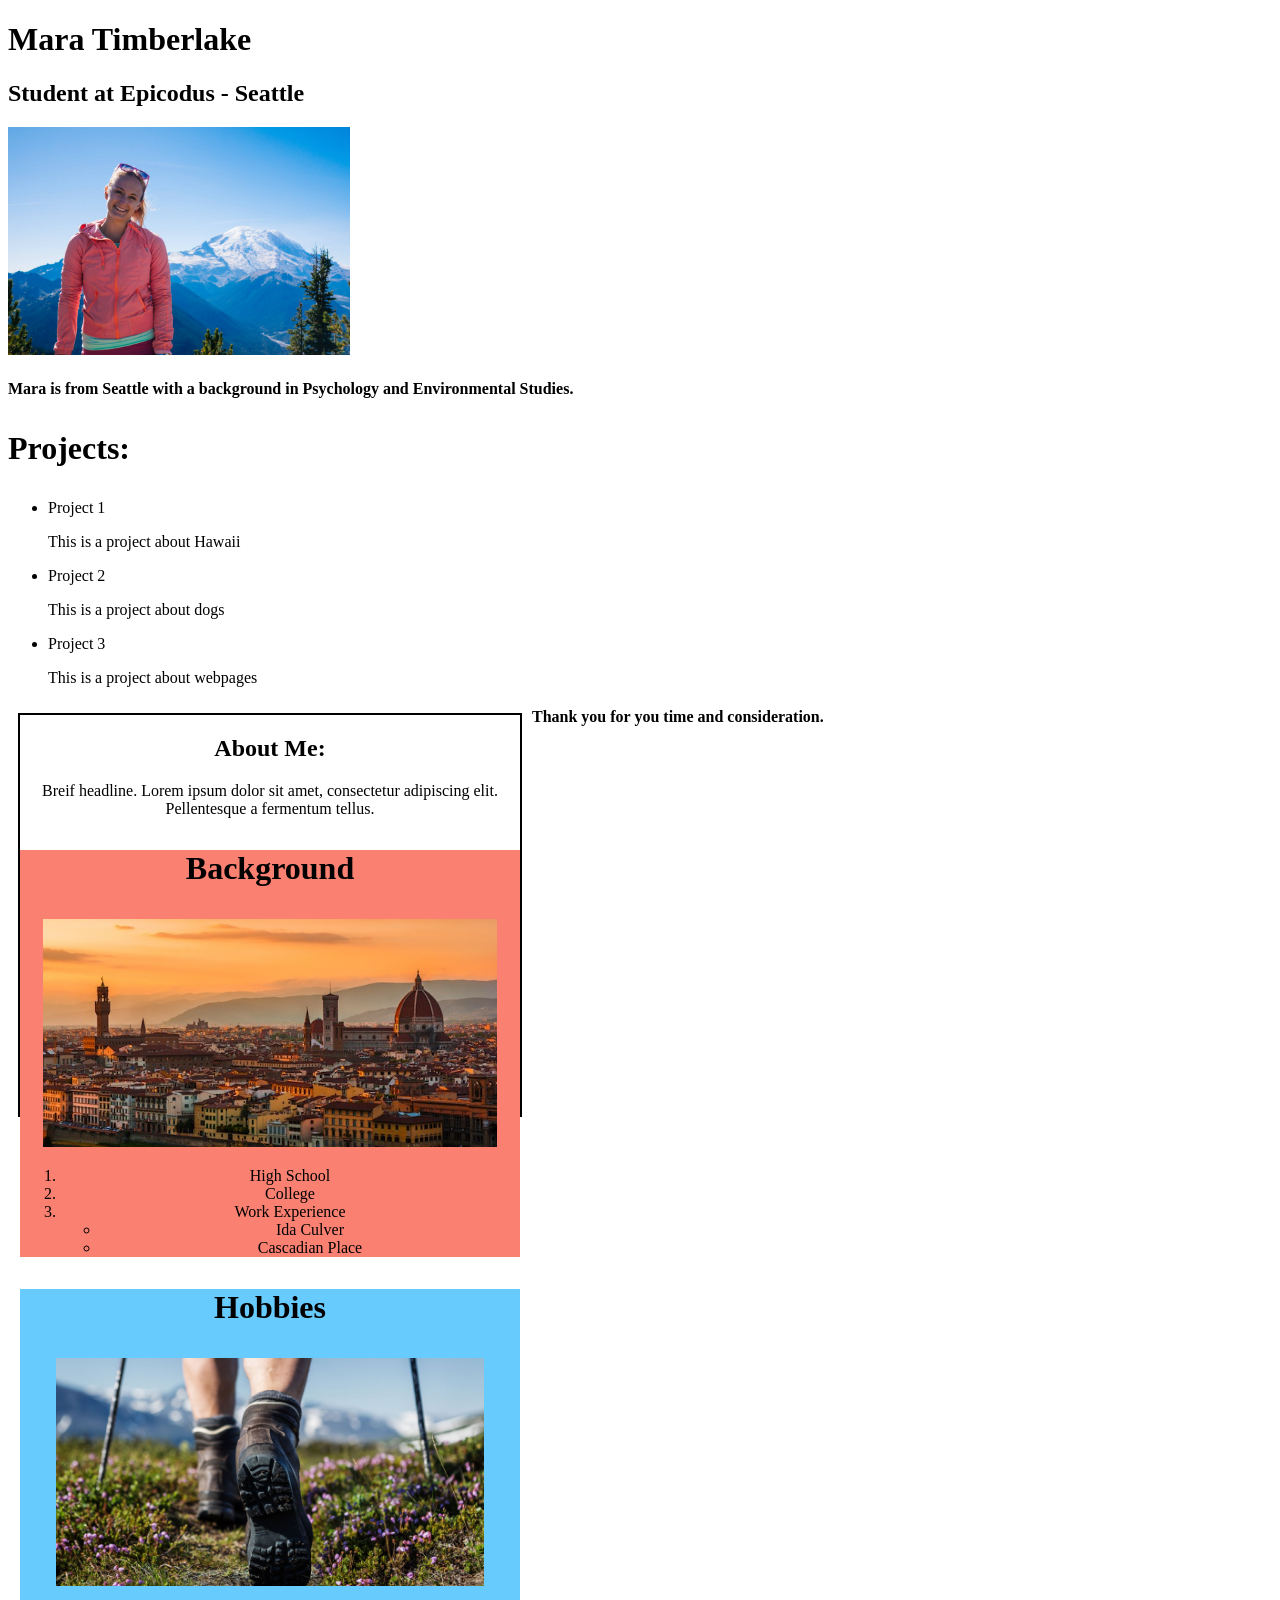
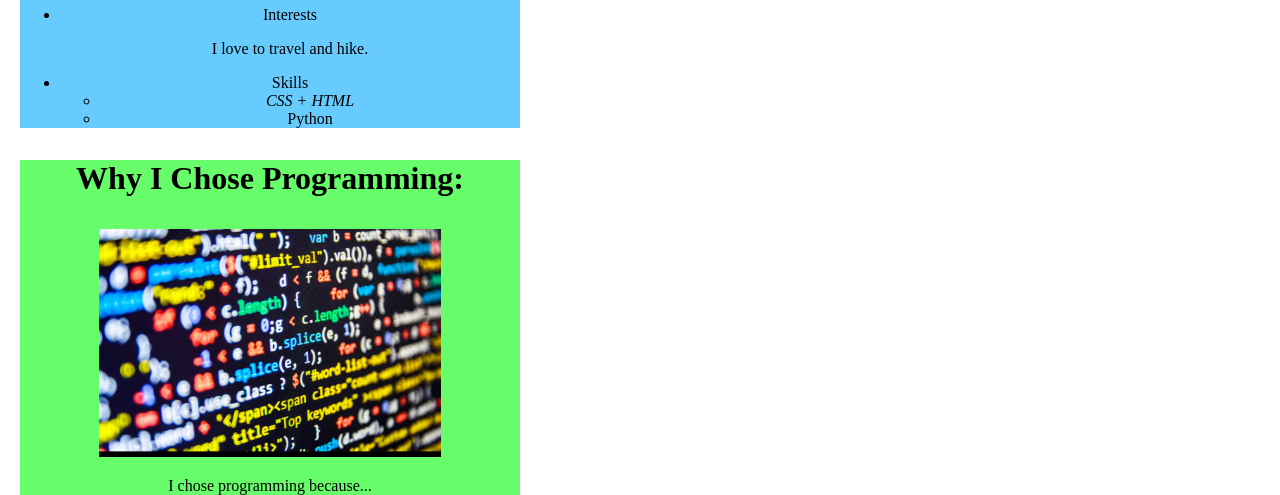
==== epicodus/portfolio/index.html @ 0f05cb5d "add css and html files with some basic design" ====
<!DOCTYPE html>
<html>
  <head>
    <link href="css/bootstrap.css" rel="stylesheet" type="text/css">
    <link href="css/styles.css" rel="stylesheet" type="text/css">
    <title>Mara Timberlake's Portfolio</title>
  </head>
  <body>
    <h1>Mara Timberlake</h1>
    <h2>Student at Epicodus - Seattle</h2>
    </div>
    <div class="index">
      <img src=img/mara.jpeg alt="mara" style="height:228px;">
    </div>
    <h4>Mara is from Seattle with a background in Psychology and Environmental Studies.</h4>

    <div class="projects">
    <h3>Projects:</h3>
      <ul>
        <li>Project 1</li>
          <p>This is a project about Hawaii</p>
        <li>Project 2</li>
          <p>This is a project about dogs</p>
        <li>Project 3</li>
          <p>This is a project about webpages</p>
      </ul>
    </div>

    <div class="about_me">
      <h2>About Me:</h2>
      <p>Breif headline. Lorem ipsum dolor sit amet, consectetur adipiscing elit. Pellentesque a fermentum tellus.</p>
      <div class="center-body" id="background">
        <h3>Background</h3>
        <img src=img/florence.jpeg alt="background" style="height:228px">
        <ol>
          <li>High School</li>
          <li>College</li>
          <li>Work Experience
            <ul>
              <li>Ida Culver</li>
              <li>Cascadian Place</li>
            </ul>
          </li>
        </ol>
      </div>

      <div class="center-body" id="hobbies">
        <h3>Hobbies</h3>
        <img src=img/hiking.jpeg alt="hobbies" style="height:228px">
        <ul>
          <li>Interests
            <p>I love to travel and hike.</p>
          </li>
          <li>Skills
            <ul>
              <li><em>CSS + HTML</em></li>
              <li>Python</li>
            </ul>
          </li>
        </ul>
      </div>
      <div class="center-body" id="why-programming">
        <h3>Why I Chose Programming:</h3>
        <img src=img/programming.jpeg alt="programming" style="height:228px">
        <p>I chose programming because...</p>
      </div>
    </div>
    <h4>Thank you for you time and consideration.</h3>
  </body>
</html>
---- epicodus/portfolio/css/styles.css ----
.about_me {
  width: 500px;
  float: left;
  border: 2px solid black;
  height: 400px;
  margin: 10px;
  text-align: center;
}

.index p {
  font-size: 24px;
  font-family: sans-serif;
}

.center-body#background {
  background: #FA8072;
}

.center-body#hobbies {
  background: #67CBFD;
}

.center-body#why-programming {
  background: #67FD6A;
}

h3 {
  font-size: 32px;
  font-family: cursive;
}
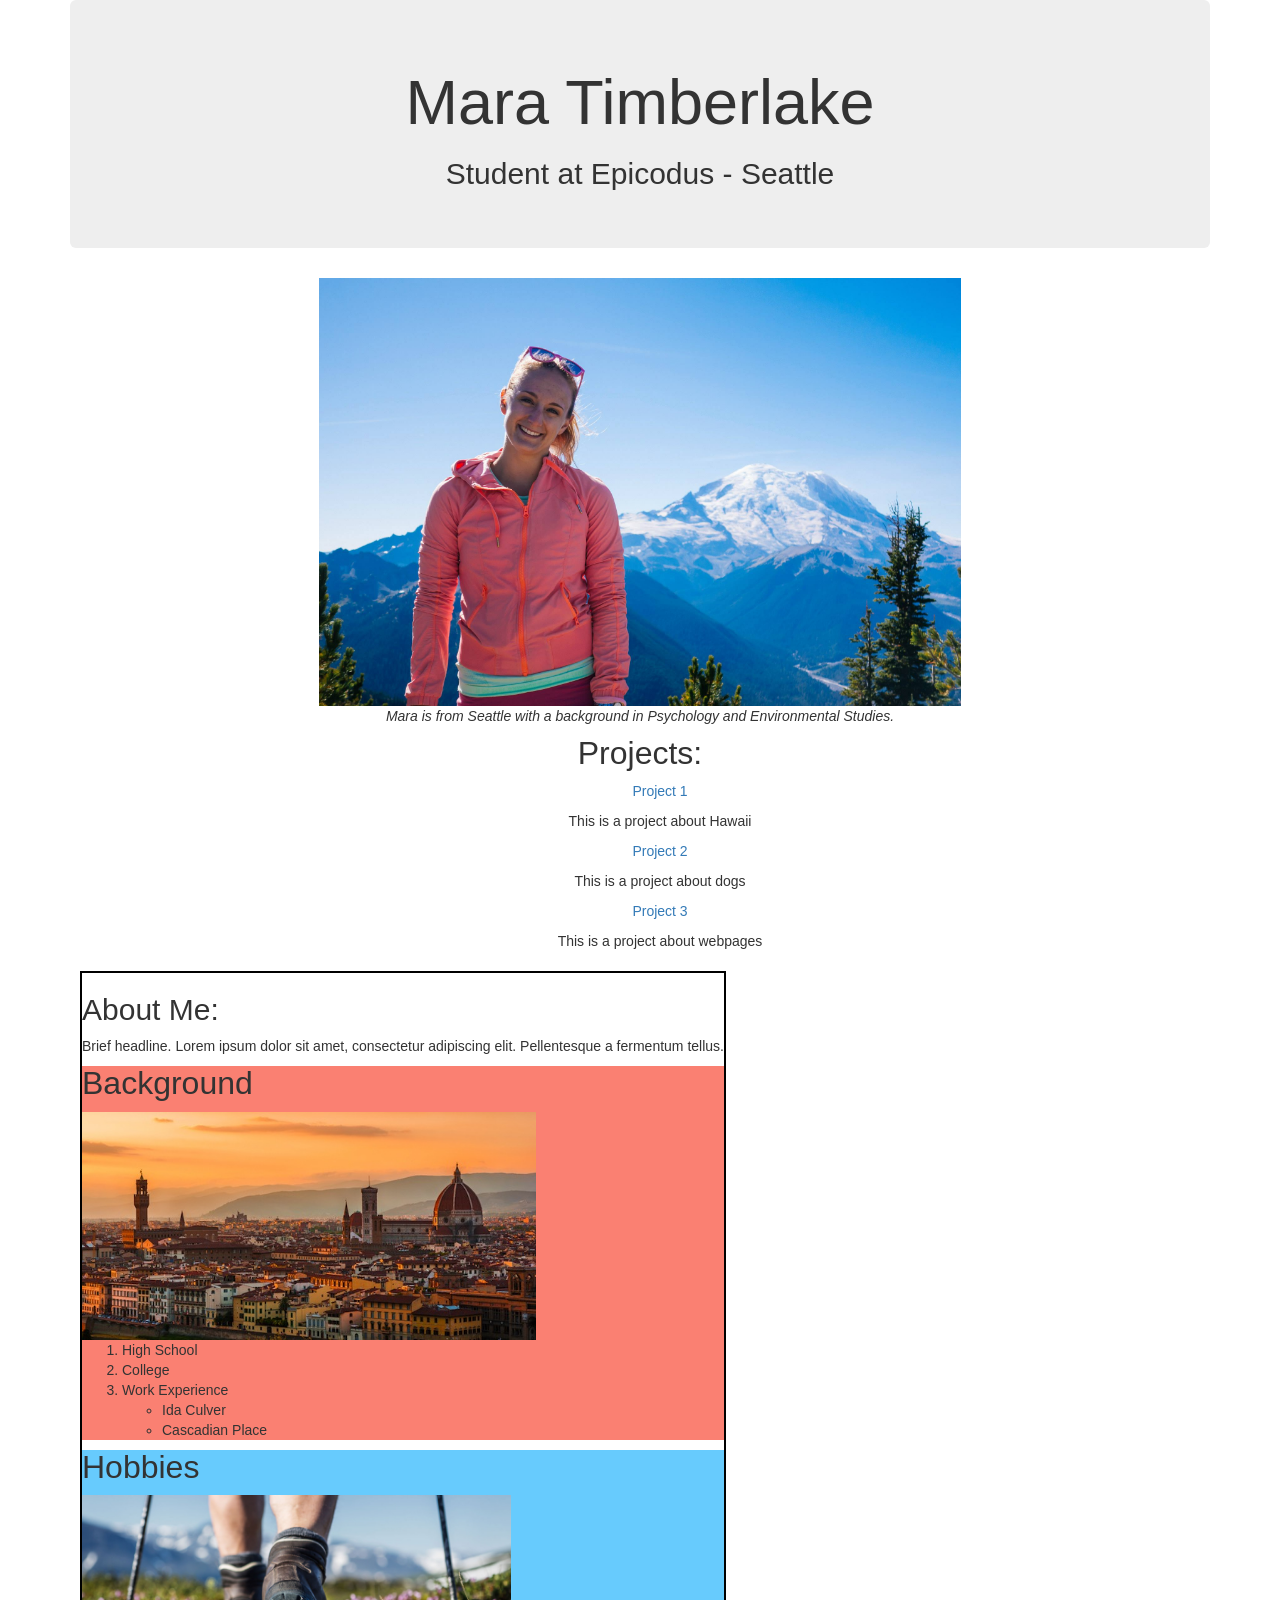
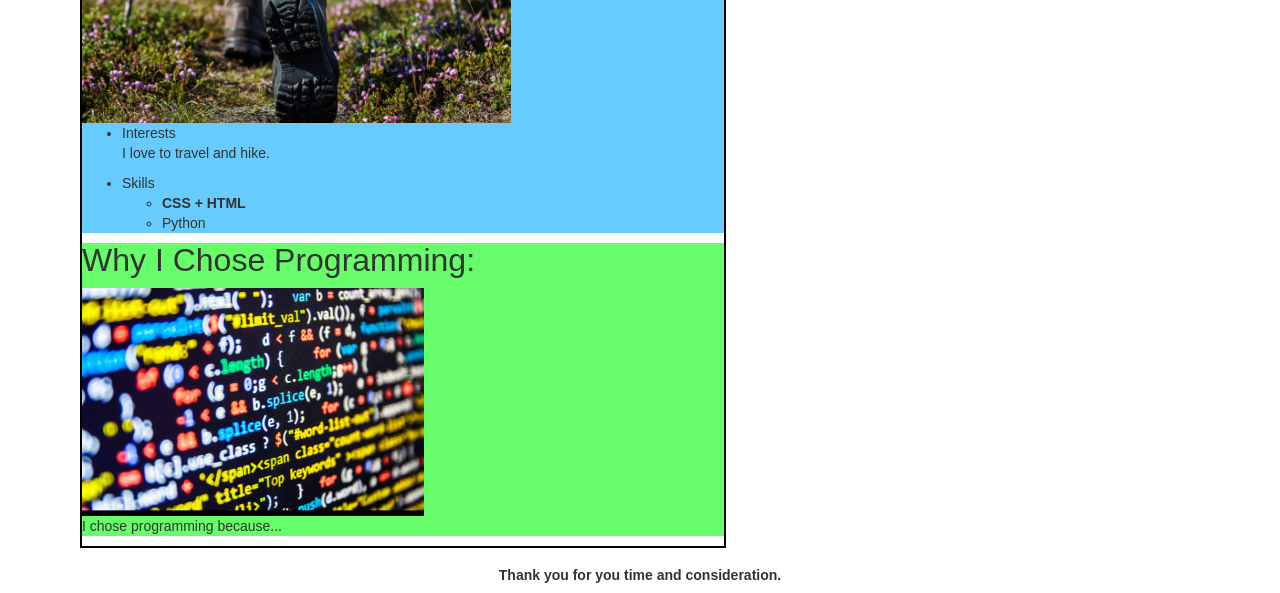
==== commit eb7040e9: "add bootstrap elements including container and jumbotron" ====
--- a/epicodus/portfolio/index.html
+++ b/epicodus/portfolio/index.html
@@ -6,65 +6,77 @@
     <title>Mara Timberlake's Portfolio</title>
   </head>
   <body>
-    <h1>Mara Timberlake</h1>
-    <h2>Student at Epicodus - Seattle</h2>
-    </div>
-    <div class="index">
-      <img src=img/mara.jpeg alt="mara" style="height:228px;">
-    </div>
-    <h4>Mara is from Seattle with a background in Psychology and Environmental Studies.</h4>
+    <div class="container" id="center-position">
+      <div class="jumbotron">
+        <h1>Mara Timberlake</h1>
+        <h2>Student at Epicodus - Seattle</h2>
+      </div>
+      <div class="index">
+        <img src=img/mara.jpeg alt="mara" style="height:428px;">
+      </div>
+      <p><em>Mara is from Seattle with a background in Psychology and Environmental Studies.</em></p>
 
-    <div class="projects">
-    <h3>Projects:</h3>
-      <ul>
-        <li>Project 1</li>
-          <p>This is a project about Hawaii</p>
-        <li>Project 2</li>
-          <p>This is a project about dogs</p>
-        <li>Project 3</li>
-          <p>This is a project about webpages</p>
-      </ul>
-    </div>
-
-    <div class="about_me">
-      <h2>About Me:</h2>
-      <p>Breif headline. Lorem ipsum dolor sit amet, consectetur adipiscing elit. Pellentesque a fermentum tellus.</p>
-      <div class="center-body" id="background">
-        <h3>Background</h3>
-        <img src=img/florence.jpeg alt="background" style="height:228px">
-        <ol>
-          <li>High School</li>
-          <li>College</li>
-          <li>Work Experience
-            <ul>
-              <li>Ida Culver</li>
-              <li>Cascadian Place</li>
-            </ul>
-          </li>
-        </ol>
+      <div class="projects">
+          <h4>Projects:</h4>
+          <ul>
+            <p><a href="https://www.mozilla.com/">Project 1</a>
+              <p>This is a project about Hawaii</p>
+            </p>
+            <p><a href="https://www.mozilla.com/">Project 2</a>
+              <p>This is a project about dogs</p>
+            </p>
+            <p><a href="https://www.mozilla.com/">Project 3</a>
+              <p>This is a project about webpages</p>
+            </p>
+          </ul>
+        </div>
       </div>
 
-      <div class="center-body" id="hobbies">
-        <h3>Hobbies</h3>
-        <img src=img/hiking.jpeg alt="hobbies" style="height:228px">
-        <ul>
-          <li>Interests
-            <p>I love to travel and hike.</p>
-          </li>
-          <li>Skills
+      <div class="container">
+        <div class="about-me" id="left-position">
+          <h2>About Me:</h2>
+          <p>Brief headline. Lorem ipsum dolor sit amet, consectetur adipiscing elit. Pellentesque a fermentum tellus.</p>
+
+          <div class="center-body" id="background">
+            <h4>Background</h4>
+            <img src=img/florence.jpeg alt="background" style="height:228px">
+            <ol>
+              <li>High School</li>
+              <li>College</li>
+              <li>Work Experience
+                <ul>
+                  <li>Ida Culver</li>
+                  <li>Cascadian Place</li>
+                </ul>
+              </li>
+            </ol>
+          </div>
+
+          <div class="center-body" id="hobbies">
+            <h4>Hobbies</h4>
+            <img src=img/hiking.jpeg alt="hobbies" style="height:228px">
             <ul>
-              <li><em>CSS + HTML</em></li>
-              <li>Python</li>
+              <li>Interests
+                <p>I love to travel and hike.</p>
+              </li>
+              <li>Skills
+                <ul>
+                  <li><strong>CSS + HTML</strong></li>
+                  <li>Python</li>
+                </ul>
+              </li>
             </ul>
-          </li>
-        </ul>
+          </div>
+          <div class="center-body" id="why-programming">
+            <h4>Why I Chose Programming:</h4>
+            <img src=img/programming.jpeg alt="programming" style="height:228px">
+            <p>I chose programming because...</p>
+          </div>
+        </div>
       </div>
-      <div class="center-body" id="why-programming">
-        <h3>Why I Chose Programming:</h3>
-        <img src=img/programming.jpeg alt="programming" style="height:228px">
-        <p>I chose programming because...</p>
+      <div class="container" id="center-position">
+        <h5><strong>Thank you for you time and consideration.</strong></h5>
       </div>
     </div>
-    <h4>Thank you for you time and consideration.</h3>
   </body>
 </html>
--- a/epicodus/portfolio/css/styles.css
+++ b/epicodus/portfolio/css/styles.css
@@ -1,15 +1,20 @@
-.about_me {
-  width: 500px;
-  float: left;
-  border: 2px solid black;
-  height: 400px;
-  margin: 10px;
+.container#center-position {
   text-align: center;
 }
 
-.index p {
+.left-position {
+  text-align: left;
+}
+.about-me {
+  float: left;
+  border: 2px solid black;
+  margin: 10px;
+  text-align: left;
+}
+
+.about-me h5 {
   font-size: 24px;
-  font-family: sans-serif;
+  font-family: cursive;
 }
 
 .center-body#background {
@@ -24,7 +29,7 @@
   background: #67FD6A;
 }
 
-h3 {
+h4 {
   font-size: 32px;
-  font-family: cursive;
+  font-family: sans-serif;
 }
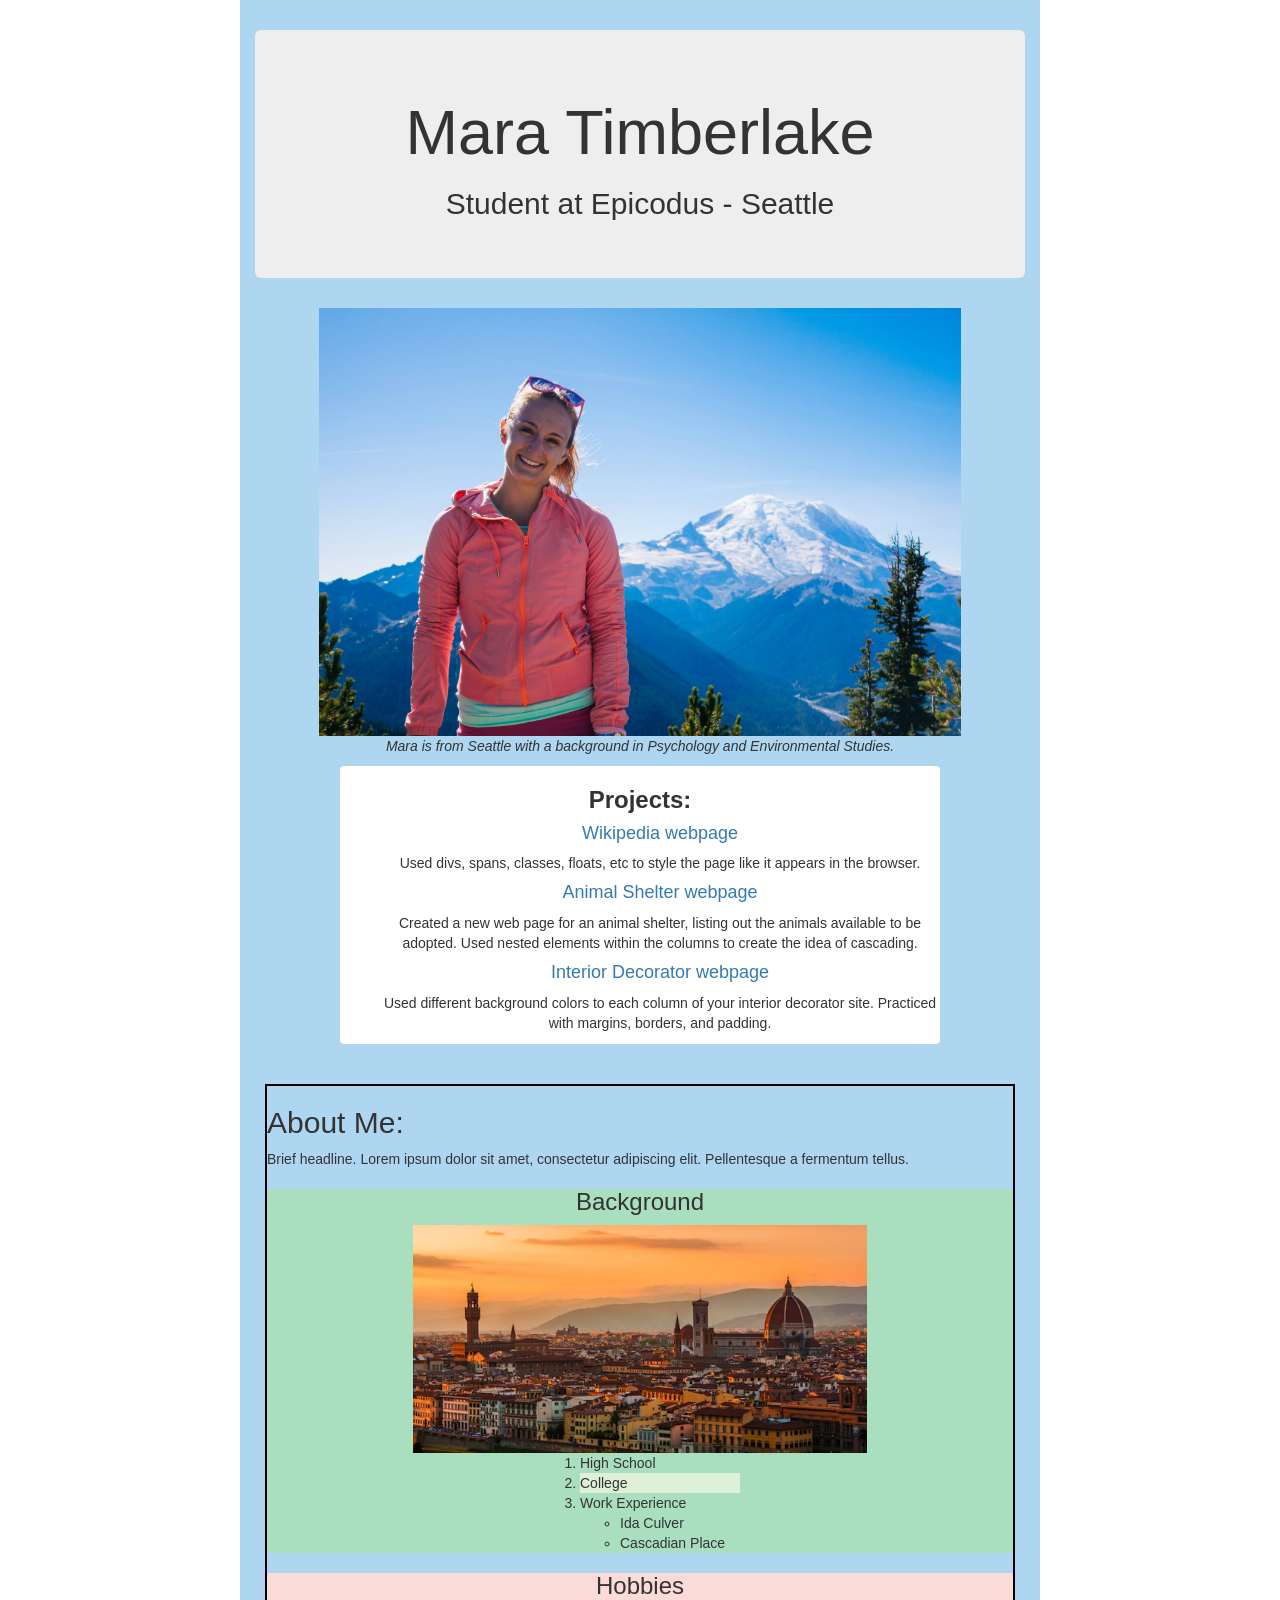
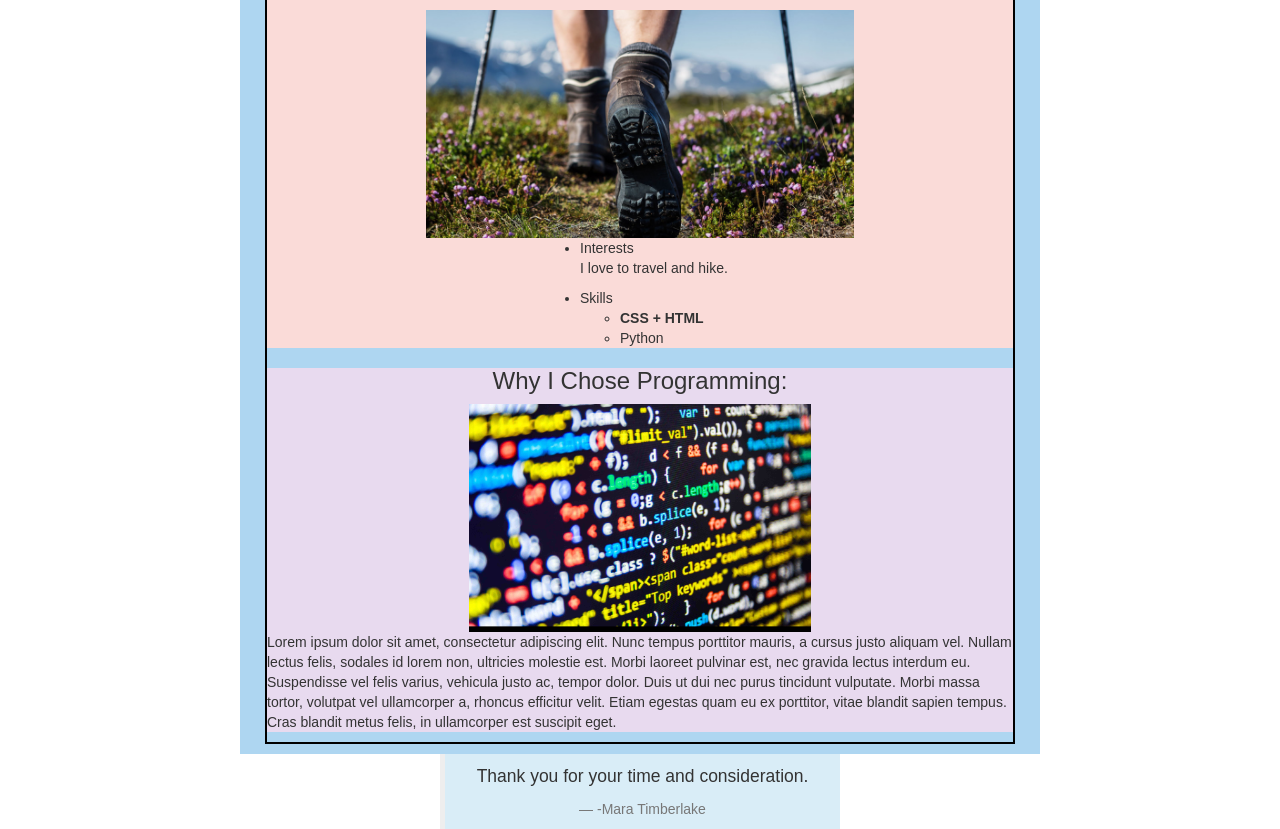
==== commit 3a1950c2: "add blockquotes, cascading with additional color and sizing features" ====
--- a/epicodus/portfolio/index.html
+++ b/epicodus/portfolio/index.html
@@ -6,77 +6,79 @@
     <title>Mara Timberlake's Portfolio</title>
   </head>
   <body>
-    <div class="container" id="center-position">
+    <div class="container">
       <div class="jumbotron">
         <h1>Mara Timberlake</h1>
         <h2>Student at Epicodus - Seattle</h2>
       </div>
-      <div class="index">
-        <img src=img/mara.jpeg alt="mara" style="height:428px;">
-      </div>
+      <img src=img/mara.jpeg alt="mara" style="height:428px;">
       <p><em>Mara is from Seattle with a background in Psychology and Environmental Studies.</em></p>
-
-      <div class="projects">
-          <h4>Projects:</h4>
+      <div class="panel">
+        <div class="projects">
+          <h3><strong>Projects:</strong></h3>
           <ul>
-            <p><a href="https://www.mozilla.com/">Project 1</a>
-              <p>This is a project about Hawaii</p>
+            <p><a href="https://github.com/Epicodus-MT/wikipedia.git"><h4>Wikipedia webpage</h4></a>
+              <p> Used divs, spans, classes, floats, etc to style the page like it appears in the browser.</p>
             </p>
-            <p><a href="https://www.mozilla.com/">Project 2</a>
-              <p>This is a project about dogs</p>
+            <p><a href="https://github.com/Epicodus-MT/animal_shelter.git"><h4>Animal Shelter webpage</h4></a>
+              <p>Created a new web page for an animal shelter, listing out the animals available to be adopted. Used nested elements within the columns to create the idea of cascading.</p>
             </p>
-            <p><a href="https://www.mozilla.com/">Project 3</a>
-              <p>This is a project about webpages</p>
+            <p><a href="https://github.com/Epicodus-MT/interior_decorator.git"><h4>Interior Decorator webpage</h4></a>
+              <p>Used different background colors to each column of your interior decorator site. Practiced with margins, borders, and padding.</p>
             </p>
           </ul>
         </div>
       </div>
+    </div>
 
-      <div class="container">
-        <div class="about-me" id="left-position">
-          <h2>About Me:</h2>
-          <p>Brief headline. Lorem ipsum dolor sit amet, consectetur adipiscing elit. Pellentesque a fermentum tellus.</p>
+    <div class="container">
+      <div class="about-me" id="left-position">
+        <h2>About Me:</h2>
+        <p>Brief headline. Lorem ipsum dolor sit amet, consectetur adipiscing elit. Pellentesque a fermentum tellus.</p>
 
-          <div class="center-body" id="background">
-            <h4>Background</h4>
-            <img src=img/florence.jpeg alt="background" style="height:228px">
-            <ol>
-              <li>High School</li>
-              <li>College</li>
-              <li>Work Experience
-                <ul>
-                  <li>Ida Culver</li>
-                  <li>Cascadian Place</li>
-                </ul>
-              </li>
-            </ol>
-          </div>
+        <div class="center-body" id="background">
+          <h3>Background</h3>
+          <center><img src=img/florence.jpeg alt="background" style="height:228px"></center>
+          <ol>
+            <li>High School</li>
+            <li class="bg-success">College</li>
+            <li>Work Experience
+              <ul>
+                <li>Ida Culver</li>
+                <li>Cascadian Place</li>
+              </ul>
+            </li>
+          </ol>
+        </div>
 
-          <div class="center-body" id="hobbies">
-            <h4>Hobbies</h4>
-            <img src=img/hiking.jpeg alt="hobbies" style="height:228px">
-            <ul>
-              <li>Interests
-                <p>I love to travel and hike.</p>
-              </li>
-              <li>Skills
-                <ul>
-                  <li><strong>CSS + HTML</strong></li>
-                  <li>Python</li>
-                </ul>
-              </li>
-            </ul>
-          </div>
-          <div class="center-body" id="why-programming">
-            <h4>Why I Chose Programming:</h4>
-            <img src=img/programming.jpeg alt="programming" style="height:228px">
-            <p>I chose programming because...</p>
-          </div>
+        <div class="center-body" id="hobbies">
+          <h3>Hobbies</h3>
+          <center><img src=img/hiking.jpeg alt="hobbies" style="height:228px"></center>
+          <ul>
+            <li>Interests
+              <p>I love to travel and hike.</p>
+            </li>
+            <li>Skills
+              <ul>
+                <li><strong>CSS + HTML</strong></li>
+                <li>Python</li>
+              </ul>
+            </li>
+          </ul>
+        </div>
+        <div class="center-body" id="why-programming">
+          <h3>Why I Chose Programming:</h3>
+          <center><img src=img/programming.jpeg alt="programming" style="height:228px"></center>
+          <p>Lorem ipsum dolor sit amet, consectetur adipiscing elit. Nunc tempus porttitor mauris, a cursus justo aliquam vel. Nullam lectus felis, sodales id lorem non, ultricies molestie est. Morbi laoreet pulvinar est, nec gravida lectus interdum eu. Suspendisse vel felis varius, vehicula justo ac, tempor dolor. Duis ut dui nec purus tincidunt vulputate. Morbi massa tortor, volutpat vel ullamcorper a, rhoncus efficitur velit. Etiam egestas quam eu ex porttitor, vitae blandit sapien tempus. Cras blandit metus felis, in ullamcorper est suscipit eget.</p>
+        </div>
         </div>
       </div>
-      <div class="container" id="center-position">
-        <h5><strong>Thank you for you time and consideration.</strong></h5>
-      </div>
+    </div>
+    <div class="thank-you" id="center-position">
+      <blockquote class="bg-info">
+        <p>Thank you for your time and consideration.</p>
+        <footer>-Mara Timberlake</footer>
+      </blockquote>
     </div>
   </body>
 </html>
--- a/epicodus/portfolio/css/styles.css
+++ b/epicodus/portfolio/css/styles.css
@@ -1,35 +1,73 @@
-.container#center-position {
+.jumbotro {
+
+  max-width: 900px;
+  margin: auto;
+}
+.container {
+  padding-top: 30px;
+  max-width: 800px;
+  margin: auto;
+  text-align: center;
+  background-color: #AED6F1
+}
+
+.center-body ol {
+  max-width: 200px;
+  margin: auto;
+}
+
+.center-body ul {
+  max-width: 200px;
+  margin: auto;
+}
+
+.center-body h3 {
+  text-align: center;
+}
+
+.center-position {
   text-align: center;
 }
 
 .left-position {
   text-align: left;
 }
+.panel{
+  max-width: 600px;
+  margin: auto;
+}
+.projects {
+  max-width: 600px;
+  margin: auto;
+}
 .about-me {
-  float: left;
+  max-width: 800px;
+  margin: auto;
   border: 2px solid black;
   margin: 10px;
   text-align: left;
 }
 
-.about-me h5 {
-  font-size: 24px;
-  font-family: cursive;
+.container.about-me{
+  background-color: white;
 }
 
 .center-body#background {
-  background: #FA8072;
+  background: #A9DFBF;
 }
 
 .center-body#hobbies {
-  background: #67CBFD;
+  background: #FADBD8  ;
 }
 
 .center-body#why-programming {
-  background: #67FD6A;
+  background: #E8DAEF;
 }
 
-h4 {
-  font-size: 32px;
-  font-family: sans-serif;
+.bg-info {
+  max-width: 400px;
+  margin: auto;
 }
+.thank-you {
+  text-align: center;
+}
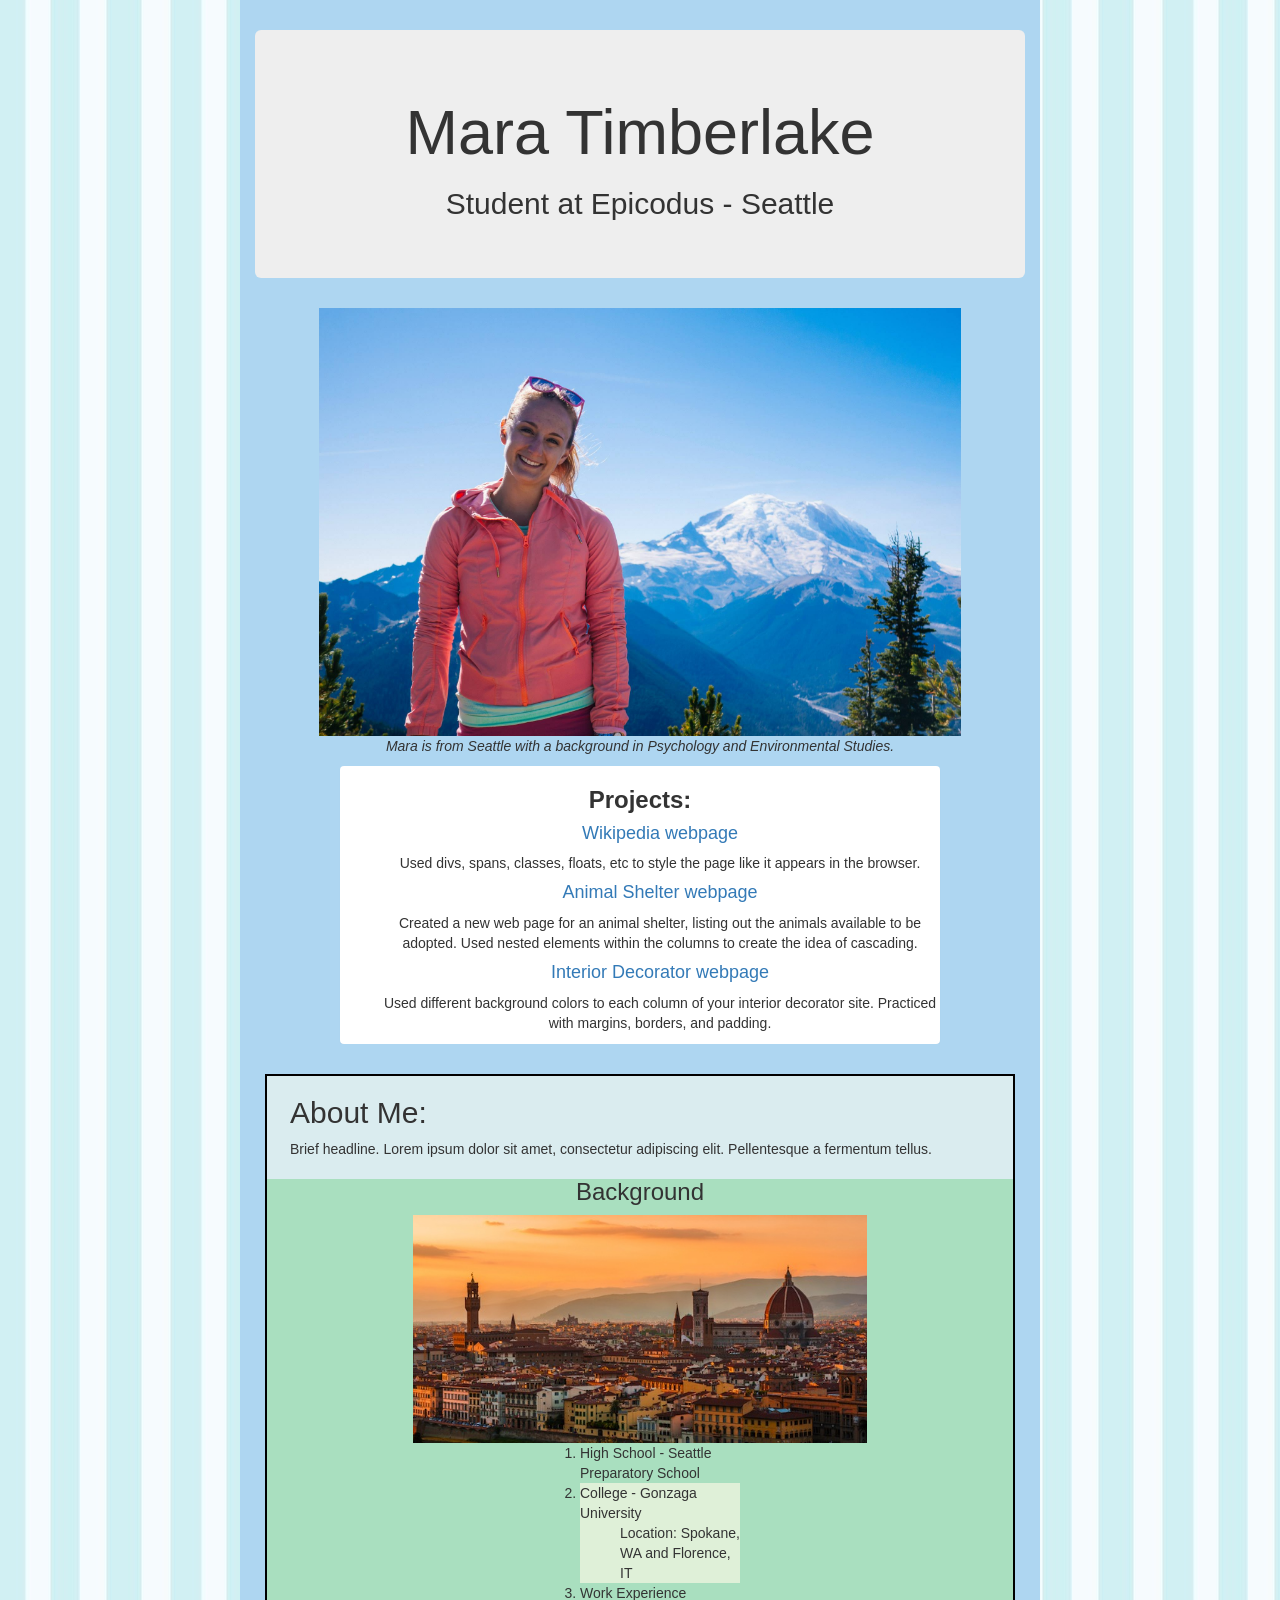
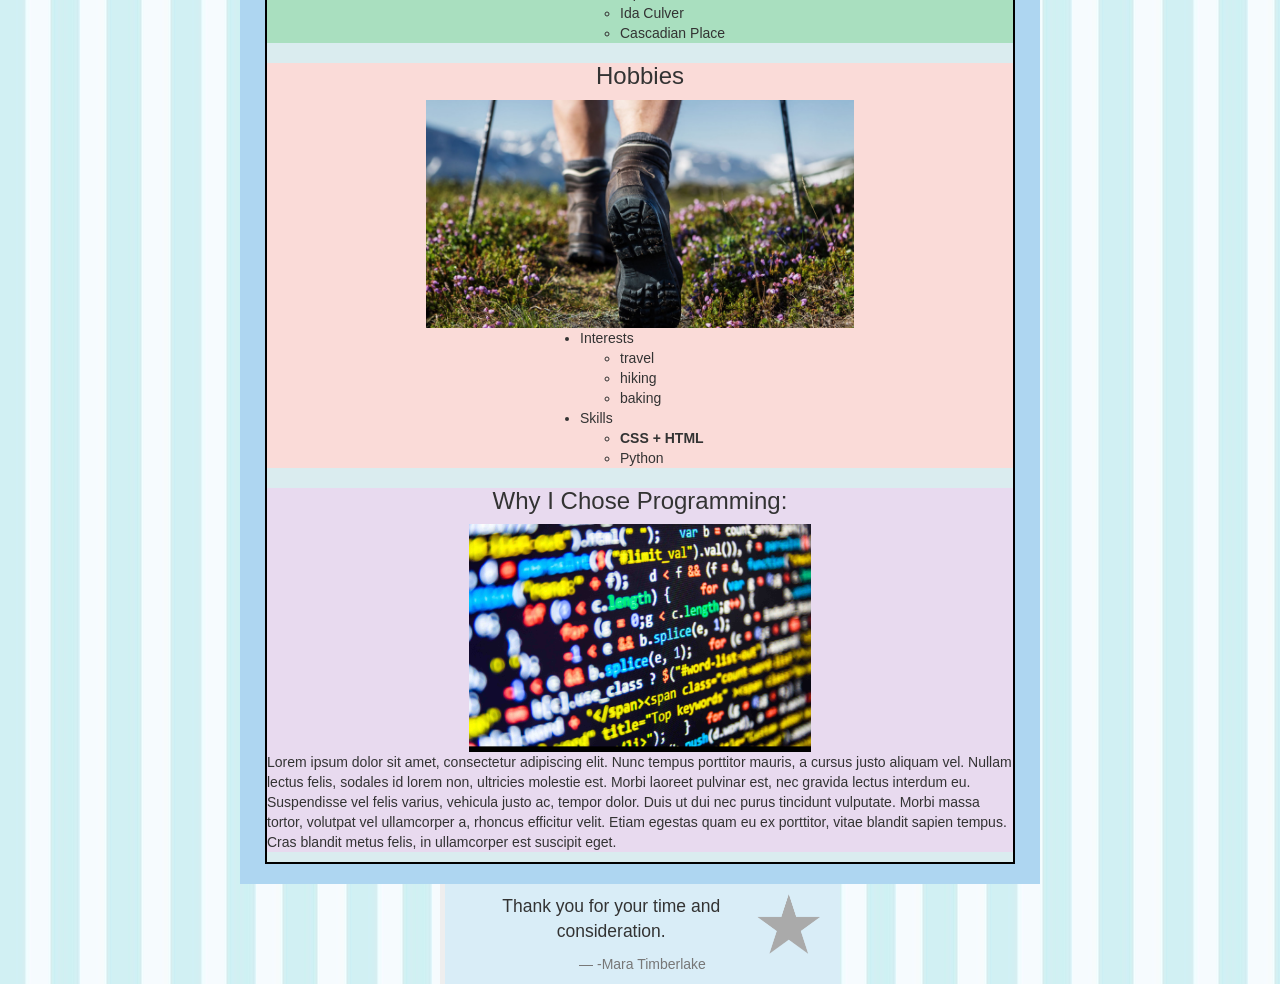
==== commit ef94175e: "update background image and clean up html code" ====
--- a/epicodus/portfolio/index.html
+++ b/epicodus/portfolio/index.html
@@ -30,18 +30,20 @@
         </div>
       </div>
     </div>
-
     <div class="container">
       <div class="about-me" id="left-position">
-        <h2>About Me:</h2>
-        <p>Brief headline. Lorem ipsum dolor sit amet, consectetur adipiscing elit. Pellentesque a fermentum tellus.</p>
-
+        <div class="space">
+          <h2>About Me:</h2>
+          <p>Brief headline. Lorem ipsum dolor sit amet, consectetur adipiscing elit. Pellentesque a fermentum tellus.</p>
+        </div>
         <div class="center-body" id="background">
           <h3>Background</h3>
           <center><img src=img/florence.jpeg alt="background" style="height:228px"></center>
           <ol>
-            <li>High School</li>
-            <li class="bg-success">College</li>
+            <li>High School - Seattle Preparatory School</li>
+            <li class="bg-success">College - Gonzaga University
+              <ul>Location: Spokane, WA and Florence, IT</ul>
+            </li>
             <li>Work Experience
               <ul>
                 <li>Ida Culver</li>
@@ -50,14 +52,16 @@
             </li>
           </ol>
         </div>
-
         <div class="center-body" id="hobbies">
           <h3>Hobbies</h3>
           <center><img src=img/hiking.jpeg alt="hobbies" style="height:228px"></center>
           <ul>
             <li>Interests
-              <p>I love to travel and hike.</p>
-            </li>
+              <ul>
+                <li>travel</li>
+                <li>hiking</li>
+                <li>baking</li>
+              </ul>
             <li>Skills
               <ul>
                 <li><strong>CSS + HTML</strong></li>
@@ -76,7 +80,7 @@
     </div>
     <div class="thank-you" id="center-position">
       <blockquote class="bg-info">
-        <p>Thank you for your time and consideration.</p>
+        <p><img src=img/star.png alt="star" style="height:60px;">Thank you for your time and consideration.</p>
         <footer>-Mara Timberlake</footer>
       </blockquote>
     </div>
--- a/epicodus/portfolio/css/styles.css
+++ b/epicodus/portfolio/css/styles.css
@@ -1,3 +1,9 @@
+body {
+  background-color: #B4F2EA;
+  background-image: url("../img/stripes.jpeg");
+  text-align: center;
+}
+
 .jumbotro {
 
   max-width: 900px;
@@ -43,15 +49,18 @@
 .about-me {
   max-width: 800px;
   margin: auto;
+  margin-left: 10px;
+  margin-right: 10px;
+  margin-bottom: 20px;
   border: 2px solid black;
-  margin: 10px;
   text-align: left;
+  background-color: #DAECEF;
 }
 
-.container.about-me{
-  background-color: white;
+.space {
+  max-width: 700px;
+  margin: auto;
 }
-
 .center-body#background {
   background: #A9DFBF;
 }
@@ -64,6 +73,10 @@
   background: #E8DAEF;
 }
 
+.bg-info img {
+  float:right;
+}
+
 .bg-info {
   max-width: 400px;
   margin: auto;
